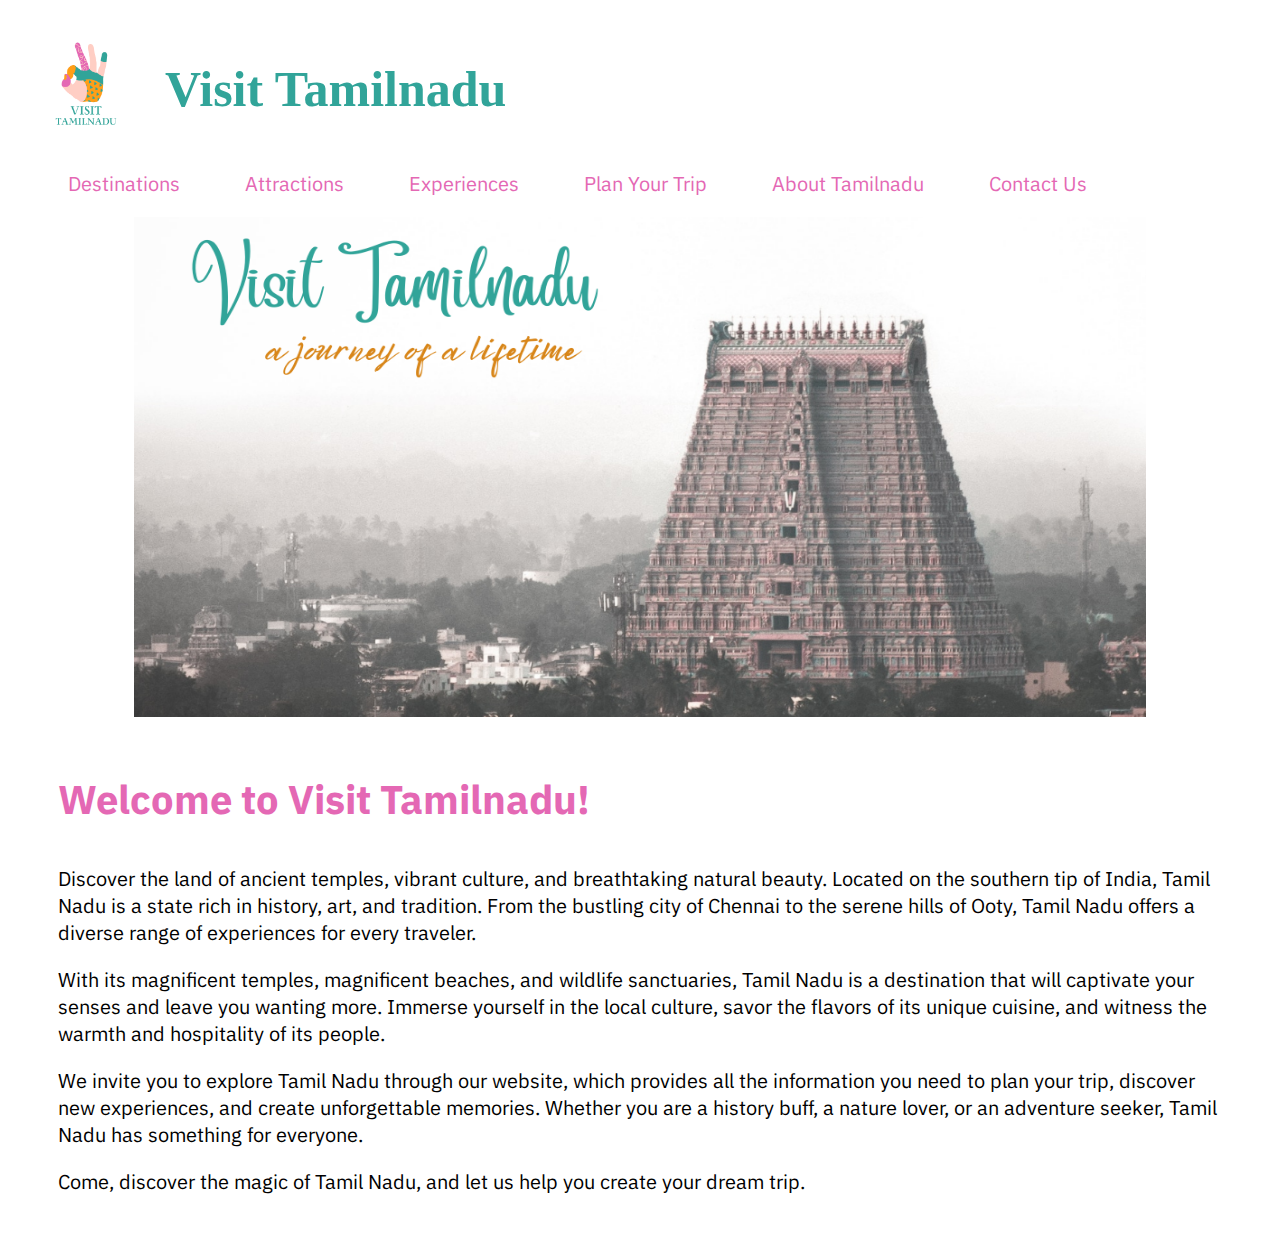
==== index.html @ f336f5c1 "inital work on home page" ====
<!DOCTYPE html>
<html lang="en">
<head>
    <meta charset="UTF-8">
    <meta http-equiv="X-UA-Compatible" content="IE=edge">
    <meta name="viewport" content="width=device-width, initial-scale=1.0">
    <title>Visit Tamilnadu</title>
    <link rel="shortcut icon" href="src/logo.png" type="image/x-icon">
    <link rel="stylesheet" href="style.css">
    <link rel="preconnect" href="https://fonts.googleapis.com">
<link rel="preconnect" href="https://fonts.gstatic.com" crossorigin>
<link href="https://fonts.googleapis.com/css2?family=Anuphan:wght@300&family=Rochester&display=swap" rel="stylesheet">
</head>
<body>
    <header>
        <table>
            <tr>
                <td><img src="src/logo.png" alt="logo" width="150" height="150"></td>
                <td><h1 class="title">Visit Tamilnadu</h1></td>
            </tr>
        </table>
    </header>
    <nav class="bar">
        <a href="destinations.html">Destinations</a>
        <a href="attractions.html">Attractions</a>
        <a href="experiences.html">Experiences</a>
        <a href="plantrip.html">Plan Your Trip</a>
        <a href="about.html">About Tamilnadu</a>
        <a href="contact.html">Contact Us</a>
    </nav>
    <main style="text-align: center;">
        <img src="src/banner.png" alt="banner displaying website name" width="80%" height="500">
    </main>
    <article>
        <p style="font-size: 40px;color: #E468B4;"><strong>Welcome to Visit Tamilnadu!</strong></p>
        <p>Discover the land of ancient temples, vibrant culture, and breathtaking natural beauty. Located on the southern tip of India, Tamil Nadu is a state rich in history, art, and tradition. From the bustling city of Chennai to the serene hills of Ooty, Tamil Nadu offers a diverse range of experiences for every traveler.</p>
        <p>With its magnificent temples, magnificent beaches, and wildlife sanctuaries, Tamil Nadu is a destination that will captivate your senses and leave you wanting more. Immerse yourself in the local culture, savor the flavors of its unique cuisine, and witness the warmth and hospitality of its people.</p>
        <p>We invite you to explore Tamil Nadu through our website, which provides all the information you need to plan your trip, discover new experiences, and create unforgettable memories. Whether you are a history buff, a nature lover, or an adventure seeker, Tamil Nadu has something for everyone.</p>
        <p>Come, discover the magic of Tamil Nadu, and let us help you create your dream trip.</p>
    </article>
</body>
</html>
---- style.css ----
.title{
    font-family: 'Rochester', cursive;
    font-size:50px;
    color: #31a499;
}
body{
    font-family: 'Anuphan', sans-serif;
    font-size: 20px;
}
article{
    margin: 50px 50px;
}
a{
    text-decoration: none;
    color: #E468B4;
    margin-left: 60px;
}
.bar{
    margin-bottom: 20px;
}
a:hover{
    font-weight: 900;
    border-bottom-style: solid;
}
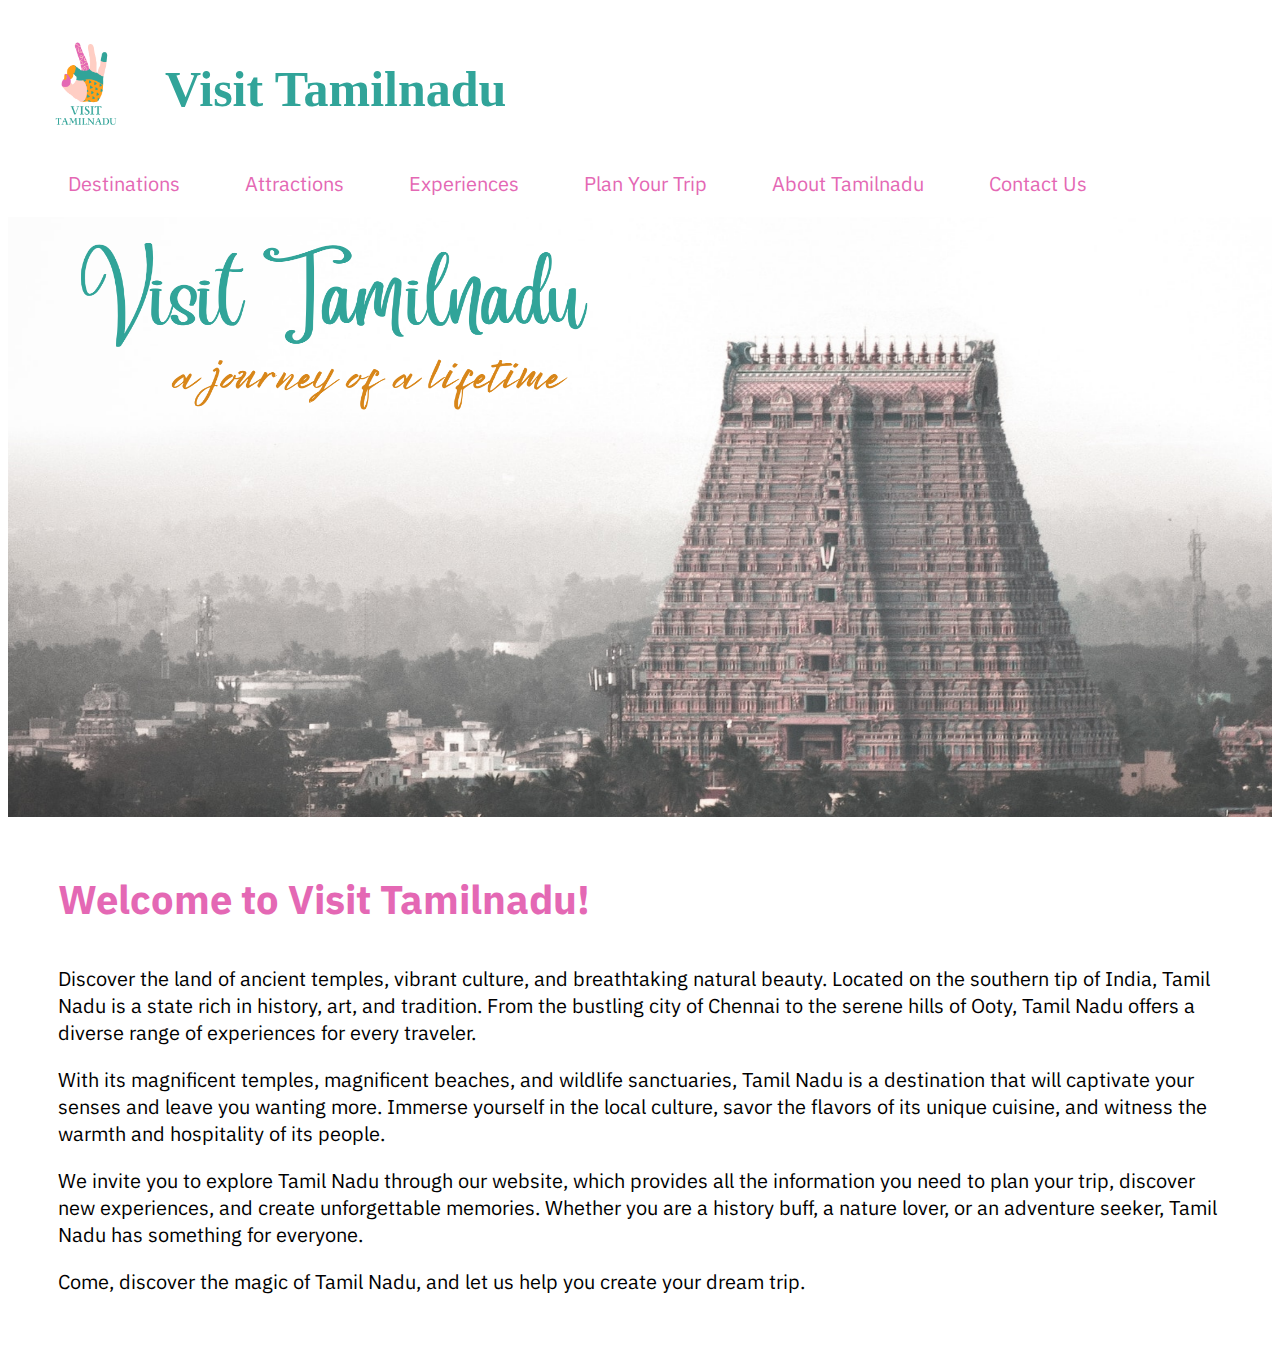
==== commit fc6855e4: "update in about page" ====
--- a/index.html
+++ b/index.html
@@ -1,42 +1,75 @@
 <!DOCTYPE html>
 <html lang="en">
-<head>
-    <meta charset="UTF-8">
-    <meta http-equiv="X-UA-Compatible" content="IE=edge">
-    <meta name="viewport" content="width=device-width, initial-scale=1.0">
+  <head>
+    <meta charset="UTF-8" />
+    <meta http-equiv="X-UA-Compatible" content="IE=edge" />
+    <meta name="viewport" content="width=device-width, initial-scale=1.0" />
     <title>Visit Tamilnadu</title>
-    <link rel="shortcut icon" href="src/logo.png" type="image/x-icon">
-    <link rel="stylesheet" href="style.css">
-    <link rel="preconnect" href="https://fonts.googleapis.com">
-<link rel="preconnect" href="https://fonts.gstatic.com" crossorigin>
-<link href="https://fonts.googleapis.com/css2?family=Anuphan:wght@300&family=Rochester&display=swap" rel="stylesheet">
-</head>
-<body>
+    <link rel="shortcut icon" href="src/logo.png" type="image/x-icon" />
+    <link rel="stylesheet" href="style.css" />
+    <link rel="preconnect" href="https://fonts.googleapis.com" />
+    <link rel="preconnect" href="https://fonts.gstatic.com" crossorigin />
+    <link
+      href="https://fonts.googleapis.com/css2?family=Anuphan:wght@300&family=Rochester&display=swap"
+      rel="stylesheet"
+    />
+  </head>
+  <body>
     <header>
-        <table>
-            <tr>
-                <td><img src="src/logo.png" alt="logo" width="150" height="150"></td>
-                <td><h1 class="title">Visit Tamilnadu</h1></td>
-            </tr>
-        </table>
+      <table>
+        <tr>
+          <td><a href="#">
+            <img src="src/logo.png" alt="logo" width="150" height="150" /></a>
+          </td>
+          <td><h1 class="title">Visit Tamilnadu</h1></td>
+        </tr>
+      </table>
     </header>
     <nav class="bar">
-        <a href="destinations.html">Destinations</a>
-        <a href="attractions.html">Attractions</a>
-        <a href="experiences.html">Experiences</a>
-        <a href="plantrip.html">Plan Your Trip</a>
-        <a href="about.html">About Tamilnadu</a>
-        <a href="contact.html">Contact Us</a>
+      <a href="destinations.html">Destinations</a>
+      <a href="attractions.html">Attractions</a>
+      <a href="experiences.html">Experiences</a>
+      <a href="plantrip.html">Plan Your Trip</a>
+      <a href="about.html">About Tamilnadu</a>
+      <a href="contact.html">Contact Us</a>
     </nav>
-    <main style="text-align: center;">
-        <img src="src/banner.png" alt="banner displaying website name" width="80%" height="500">
+    <main style="text-align: center">
+      <img
+        src="src/banner.png"
+        alt="banner displaying website name"
+        width="100%"
+        height="600"
+      />
     </main>
     <article>
-        <p style="font-size: 40px;color: #E468B4;"><strong>Welcome to Visit Tamilnadu!</strong></p>
-        <p>Discover the land of ancient temples, vibrant culture, and breathtaking natural beauty. Located on the southern tip of India, Tamil Nadu is a state rich in history, art, and tradition. From the bustling city of Chennai to the serene hills of Ooty, Tamil Nadu offers a diverse range of experiences for every traveler.</p>
-        <p>With its magnificent temples, magnificent beaches, and wildlife sanctuaries, Tamil Nadu is a destination that will captivate your senses and leave you wanting more. Immerse yourself in the local culture, savor the flavors of its unique cuisine, and witness the warmth and hospitality of its people.</p>
-        <p>We invite you to explore Tamil Nadu through our website, which provides all the information you need to plan your trip, discover new experiences, and create unforgettable memories. Whether you are a history buff, a nature lover, or an adventure seeker, Tamil Nadu has something for everyone.</p>
-        <p>Come, discover the magic of Tamil Nadu, and let us help you create your dream trip.</p>
+      <p class="heading">
+        <strong>Welcome to Visit Tamilnadu!</strong>
+      </p>
+      <p>
+        Discover the land of ancient temples, vibrant culture, and breathtaking
+        natural beauty. Located on the southern tip of India, Tamil Nadu is a
+        state rich in history, art, and tradition. From the bustling city of
+        Chennai to the serene hills of Ooty, Tamil Nadu offers a diverse range
+        of experiences for every traveler.
+      </p>
+      <p>
+        With its magnificent temples, magnificent beaches, and wildlife
+        sanctuaries, Tamil Nadu is a destination that will captivate your senses
+        and leave you wanting more. Immerse yourself in the local culture, savor
+        the flavors of its unique cuisine, and witness the warmth and
+        hospitality of its people.
+      </p>
+      <p>
+        We invite you to explore Tamil Nadu through our website, which provides
+        all the information you need to plan your trip, discover new
+        experiences, and create unforgettable memories. Whether you are a
+        history buff, a nature lover, or an adventure seeker, Tamil Nadu has
+        something for everyone.
+      </p>
+      <p>
+        Come, discover the magic of Tamil Nadu, and let us help you create your
+        dream trip.
+      </p>
     </article>
-</body>
-</html>+  </body>
+</html>
--- a/style.css
+++ b/style.css
@@ -10,7 +10,7 @@
 article{
     margin: 50px 50px;
 }
-a{
+.bar a{
     text-decoration: none;
     color: #E468B4;
     margin-left: 60px;
@@ -18,7 +18,11 @@
 .bar{
     margin-bottom: 20px;
 }
-a:hover{
+.bar a:hover{
     font-weight: 900;
     border-bottom-style: solid;
+}
+.heading{
+    font-size: 40px; 
+    color: #e468b4
 }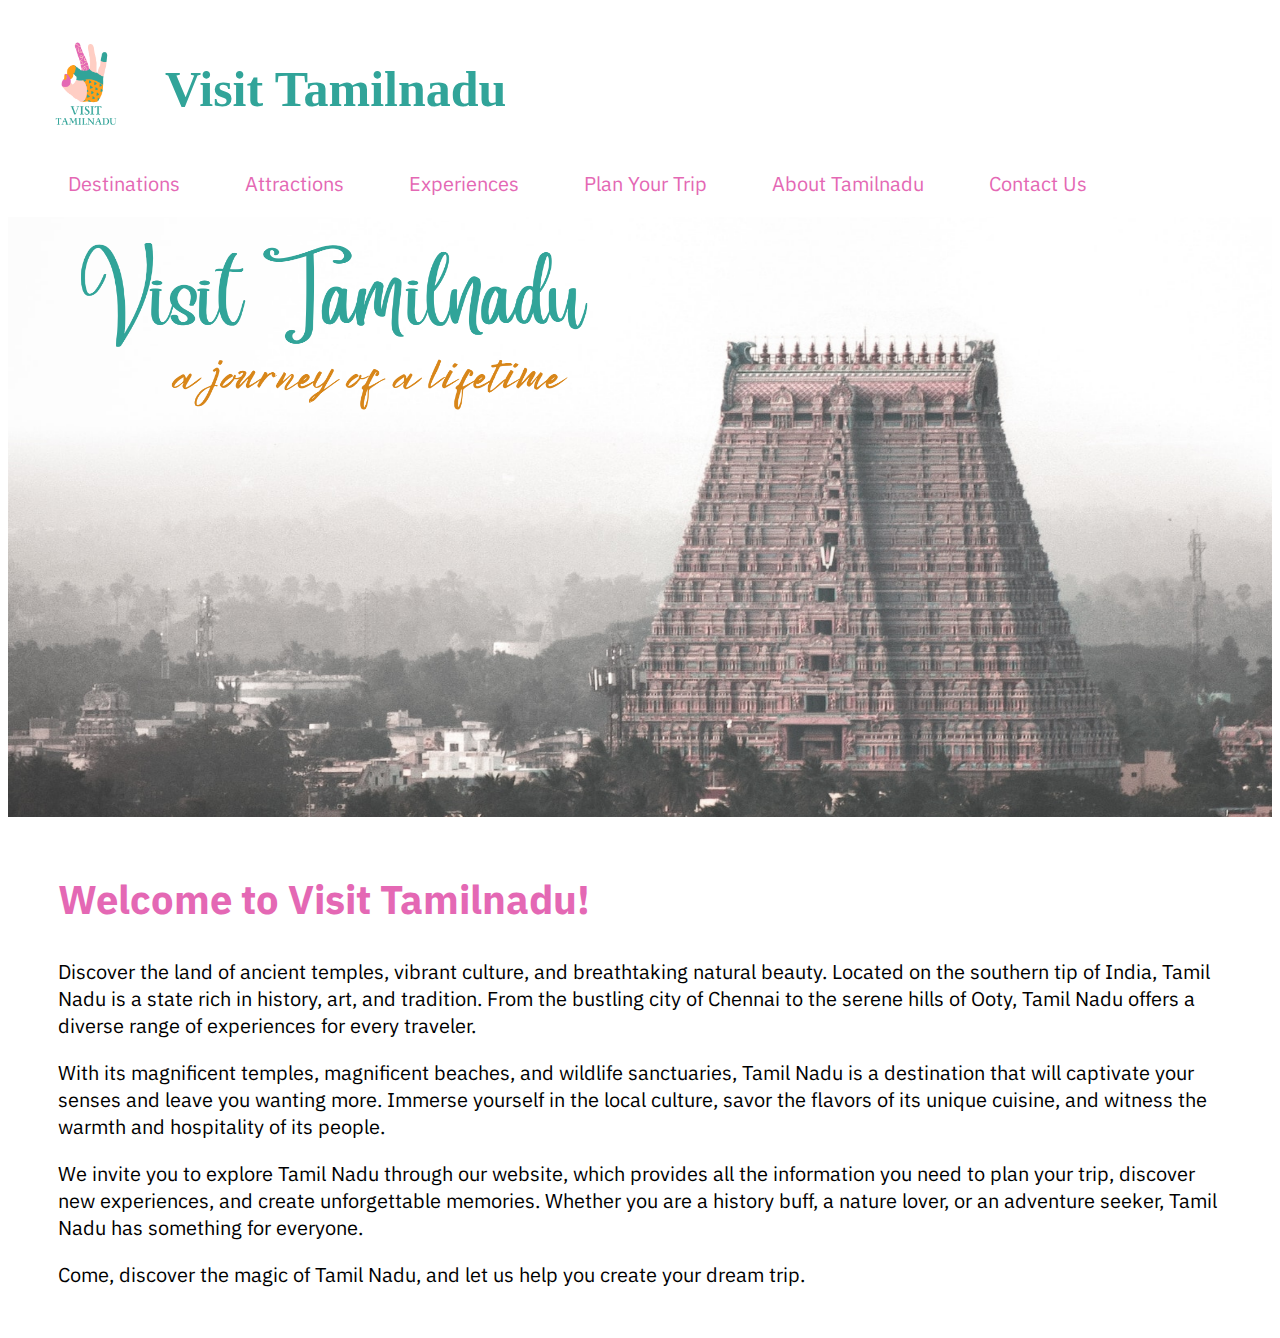
==== commit 35d6e063: "update" ====
--- a/index.html
+++ b/index.html
@@ -42,9 +42,8 @@
       />
     </main>
     <article>
-      <p class="heading">
-        <strong>Welcome to Visit Tamilnadu!</strong>
-      </p>
+        <h2>Welcome to Visit Tamilnadu!</h2>
+      
       <p>
         Discover the land of ancient temples, vibrant culture, and breathtaking
         natural beauty. Located on the southern tip of India, Tamil Nadu is a
--- a/style.css
+++ b/style.css
@@ -22,7 +22,16 @@
     font-weight: 900;
     border-bottom-style: solid;
 }
-.heading{
+h2{
     font-size: 40px; 
-    color: #e468b4
+    color: #e468b4;
+}
+.subheading{
+    font-size: 50px; 
+    color: #e468b4;
+    margin-left: 10px;
+}
+.quote{
+    font-size: 30px;
+    padding: 20px;
 }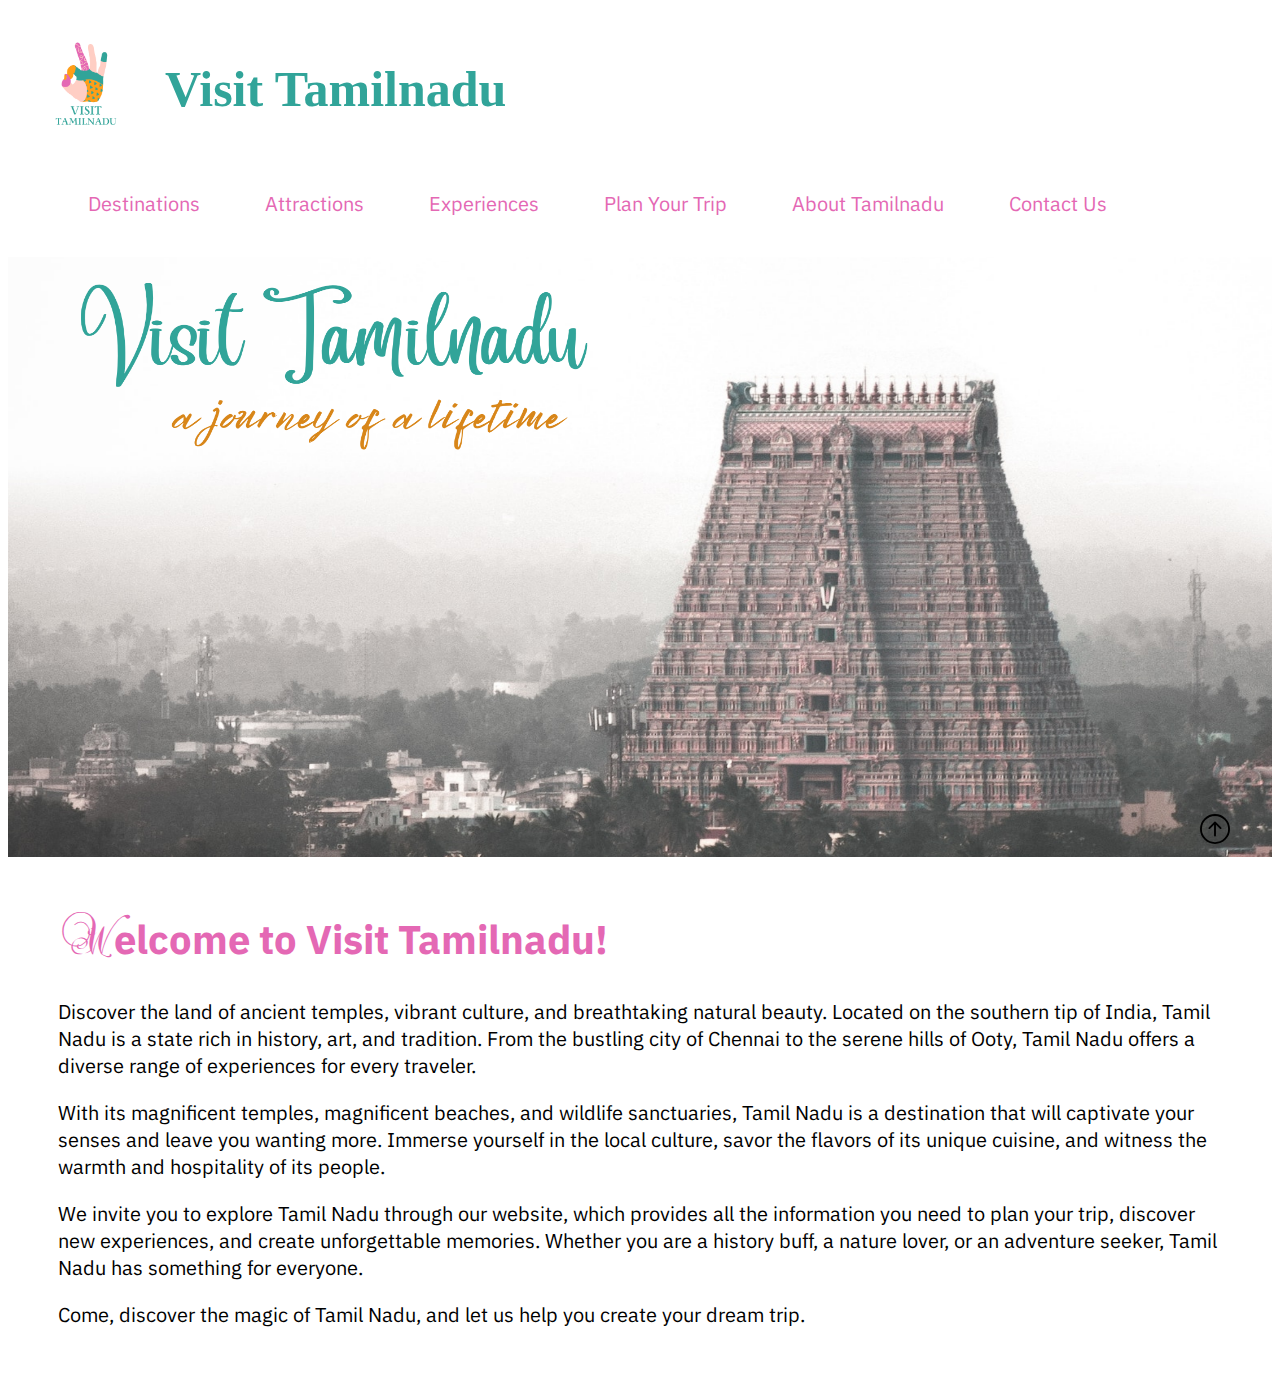
==== commit 9ed41eb5: "added button to top" ====
--- a/index.html
+++ b/index.html
@@ -33,6 +33,12 @@
       <a href="about.html">About Tamilnadu</a>
       <a href="contact.html">Contact Us</a>
     </nav>
+    <div class="backtop">
+      <a href="#top" style="color: black;">
+      <svg xmlns="http://www.w3.org/2000/svg" width="30" height="30" fill="currentColor" class="bi bi-arrow-up-circle" viewBox="0 0 16 16">
+        <path fill-rule="evenodd" d="M1 8a7 7 0 1 0 14 0A7 7 0 0 0 1 8zm15 0A8 8 0 1 1 0 8a8 8 0 0 1 16 0zm-7.5 3.5a.5.5 0 0 1-1 0V5.707L5.354 7.854a.5.5 0 1 1-.708-.708l3-3a.5.5 0 0 1 .708 0l3 3a.5.5 0 0 1-.708.708L8.5 5.707V11.5z"/>
+      </svg></a>
+    </div>
     <main style="text-align: center">
       <img
         src="src/banner.png"
@@ -42,7 +48,7 @@
       />
     </main>
     <article>
-        <h2>Welcome to Visit Tamilnadu!</h2>
+        <h2><span class="first">W</span>elcome to Visit Tamilnadu!</h2>
       
       <p>
         Discover the land of ancient temples, vibrant culture, and breathtaking
--- a/style.css
+++ b/style.css
@@ -17,6 +17,10 @@
 }
 .bar{
     margin-bottom: 20px;
+    position: sticky;
+    top: 0px;
+    background-color: white;
+    padding: 20px;
 }
 .bar a:hover{
     font-weight: 900;
@@ -27,11 +31,25 @@
     color: #e468b4;
 }
 .subheading{
-    font-size: 50px; 
+    font-size: 45px; 
     color: #e468b4;
     margin-left: 10px;
 }
 .quote{
     font-size: 30px;
     padding: 20px;
+}
+@font-face {
+    font-family: firstletter;
+    src: url(Precious.ttf);
+    font-weight: 600;
+}
+.first{
+    font-family: firstletter;
+    color: #e468b4;
+}
+.backtop{
+    position: fixed;
+    bottom: 50px;
+    right: 50px;
 }